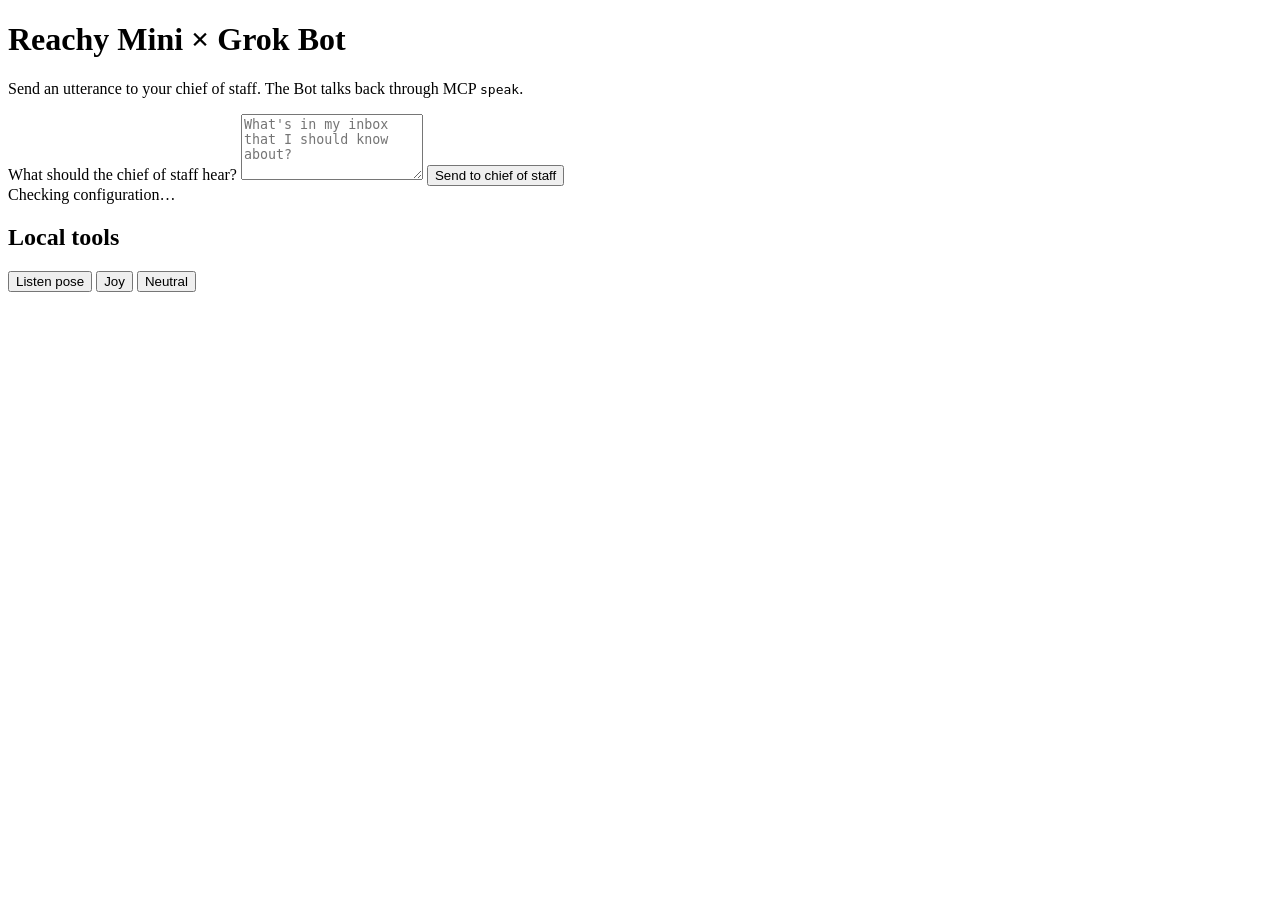
==== reachy_mini_grokbot/static/index.html @ e5f22504 "Add a Reachy Mini body for a Grok Bot chief of staff. Wake the Bot with a routine webhook, drive mot" ====
<!DOCTYPE html>
<html lang="en">

<head>
    <meta charset="UTF-8">
    <title>Reachy Mini × Grok Bot</title>
    <meta name="viewport" content="width=device-width, initial-scale=1, viewport-fit=cover">
    <link rel="stylesheet" href="/static/style.css">
</head>

<body>
    <h1>Reachy Mini × Grok Bot</h1>
    <p class="lede">Send an utterance to your chief of staff. The Bot talks back through MCP <code>speak</code>.</p>

    <label for="utterance">What should the chief of staff hear?</label>
    <textarea id="utterance" rows="4" placeholder="What's in my inbox that I should know about?"></textarea>
    <button id="send-btn" type="button">Send to chief of staff</button>
    <div id="status">Checking configuration…</div>

    <h2>Local tools</h2>
    <div id="controls">
        <button type="button" data-tool="show" data-emotion="listening">Listen pose</button>
        <button type="button" data-tool="show" data-emotion="joy">Joy</button>
        <button type="button" data-tool="rest" data-mode="neutral">Neutral</button>
    </div>
    <script src="/static/main.js"></script>
</body>

</html>
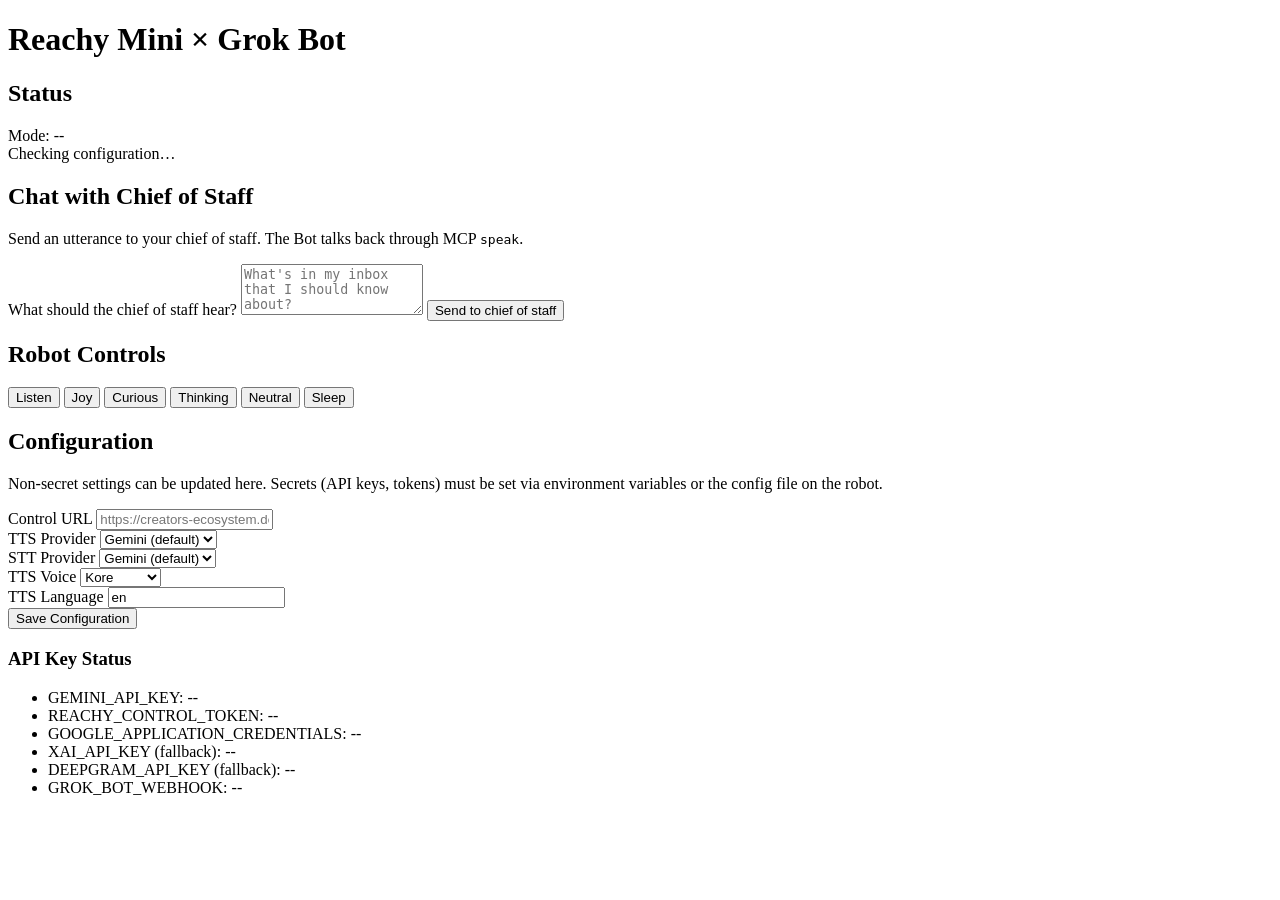
==== commit 53b5513c: "feat: Restructure as Reachy Mini app with Gemini AI and remote mode control Major changes: - Restruc" ====
--- a/reachy_mini_grokbot/static/index.html
+++ b/reachy_mini_grokbot/static/index.html
@@ -10,19 +10,105 @@
 
 <body>
     <h1>Reachy Mini × Grok Bot</h1>
-    <p class="lede">Send an utterance to your chief of staff. The Bot talks back through MCP <code>speak</code>.</p>
+    
+    <section class="status-panel">
+        <h2>Status</h2>
+        <div id="mode-status" class="mode-indicator">
+            <span class="mode-label">Mode:</span>
+            <span id="current-mode" class="mode-value">--</span>
+            <span id="offline-badge" class="badge badge-warning" style="display: none;">Offline</span>
+        </div>
+        <div id="config-status">Checking configuration…</div>
+    </section>
 
-    <label for="utterance">What should the chief of staff hear?</label>
-    <textarea id="utterance" rows="4" placeholder="What's in my inbox that I should know about?"></textarea>
-    <button id="send-btn" type="button">Send to chief of staff</button>
-    <div id="status">Checking configuration…</div>
+    <section>
+        <h2>Chat with Chief of Staff</h2>
+        <p class="lede">Send an utterance to your chief of staff. The Bot talks back through MCP <code>speak</code>.</p>
+        <label for="utterance">What should the chief of staff hear?</label>
+        <textarea id="utterance" rows="3" placeholder="What's in my inbox that I should know about?"></textarea>
+        <button id="send-btn" type="button">Send to chief of staff</button>
+        <div id="utterance-status"></div>
+    </section>
 
-    <h2>Local tools</h2>
-    <div id="controls">
-        <button type="button" data-tool="show" data-emotion="listening">Listen pose</button>
-        <button type="button" data-tool="show" data-emotion="joy">Joy</button>
-        <button type="button" data-tool="rest" data-mode="neutral">Neutral</button>
-    </div>
+    <section>
+        <h2>Robot Controls</h2>
+        <div id="controls">
+            <button type="button" data-tool="show" data-emotion="listening">Listen</button>
+            <button type="button" data-tool="show" data-emotion="joy">Joy</button>
+            <button type="button" data-tool="show" data-emotion="curious">Curious</button>
+            <button type="button" data-tool="show" data-emotion="thinking">Thinking</button>
+            <button type="button" data-tool="rest" data-mode="neutral">Neutral</button>
+            <button type="button" data-tool="rest" data-mode="sleep">Sleep</button>
+        </div>
+        <div id="tool-status"></div>
+    </section>
+
+    <section class="config-section">
+        <h2>Configuration</h2>
+        <p class="lede">Non-secret settings can be updated here. Secrets (API keys, tokens) must be set 
+            via environment variables or the config file on the robot.</p>
+        
+        <div class="config-form">
+            <div class="config-item">
+                <label for="control-url">Control URL</label>
+                <input type="text" id="control-url" placeholder="https://creators-ecosystem.de">
+            </div>
+            <div class="config-item">
+                <label for="tts-provider">TTS Provider</label>
+                <select id="tts-provider">
+                    <option value="gemini" selected>Gemini (default)</option>
+                    <option value="xai">xAI</option>
+                    <option value="deepgram">Deepgram</option>
+                </select>
+            </div>
+            <div class="config-item">
+                <label for="stt-provider">STT Provider</label>
+                <select id="stt-provider">
+                    <option value="gemini" selected>Gemini (default)</option>
+                    <option value="deepgram">Deepgram</option>
+                </select>
+            </div>
+            <div class="config-item">
+                <label for="tts-voice">TTS Voice</label>
+                <select id="tts-voice">
+                    <optgroup label="Gemini Voices">
+                        <option value="Kore" selected>Kore</option>
+                        <option value="Charon">Charon</option>
+                        <option value="Fenrir">Fenrir</option>
+                        <option value="Aoede">Aoede</option>
+                        <option value="Puck">Puck</option>
+                        <option value="Leda">Leda</option>
+                        <option value="Orus">Orus</option>
+                        <option value="Zephyr">Zephyr</option>
+                    </optgroup>
+                    <optgroup label="xAI Voices">
+                        <option value="ara">Ara</option>
+                        <option value="eve">Eve</option>
+                        <option value="leo">Leo</option>
+                        <option value="rex">Rex</option>
+                        <option value="sal">Sal</option>
+                    </optgroup>
+                </select>
+            </div>
+            <div class="config-item">
+                <label for="tts-language">TTS Language</label>
+                <input type="text" id="tts-language" placeholder="en" value="en">
+            </div>
+            <button id="save-config-btn" type="button" class="config-btn">Save Configuration</button>
+        </div>
+        <div id="config-save-status"></div>
+
+        <h3>API Key Status</h3>
+        <ul id="secrets-status" class="secrets-list">
+            <li><span class="secret-name">GEMINI_API_KEY:</span> <span id="gemini-status">--</span></li>
+            <li><span class="secret-name">REACHY_CONTROL_TOKEN:</span> <span id="control-token-status">--</span></li>
+            <li><span class="secret-name">GOOGLE_APPLICATION_CREDENTIALS:</span> <span id="google-creds-status">--</span></li>
+            <li><span class="secret-name">XAI_API_KEY (fallback):</span> <span id="xai-status">--</span></li>
+            <li><span class="secret-name">DEEPGRAM_API_KEY (fallback):</span> <span id="deepgram-status">--</span></li>
+            <li><span class="secret-name">GROK_BOT_WEBHOOK:</span> <span id="webhook-status">--</span></li>
+        </ul>
+    </section>
+
     <script src="/static/main.js"></script>
 </body>
 
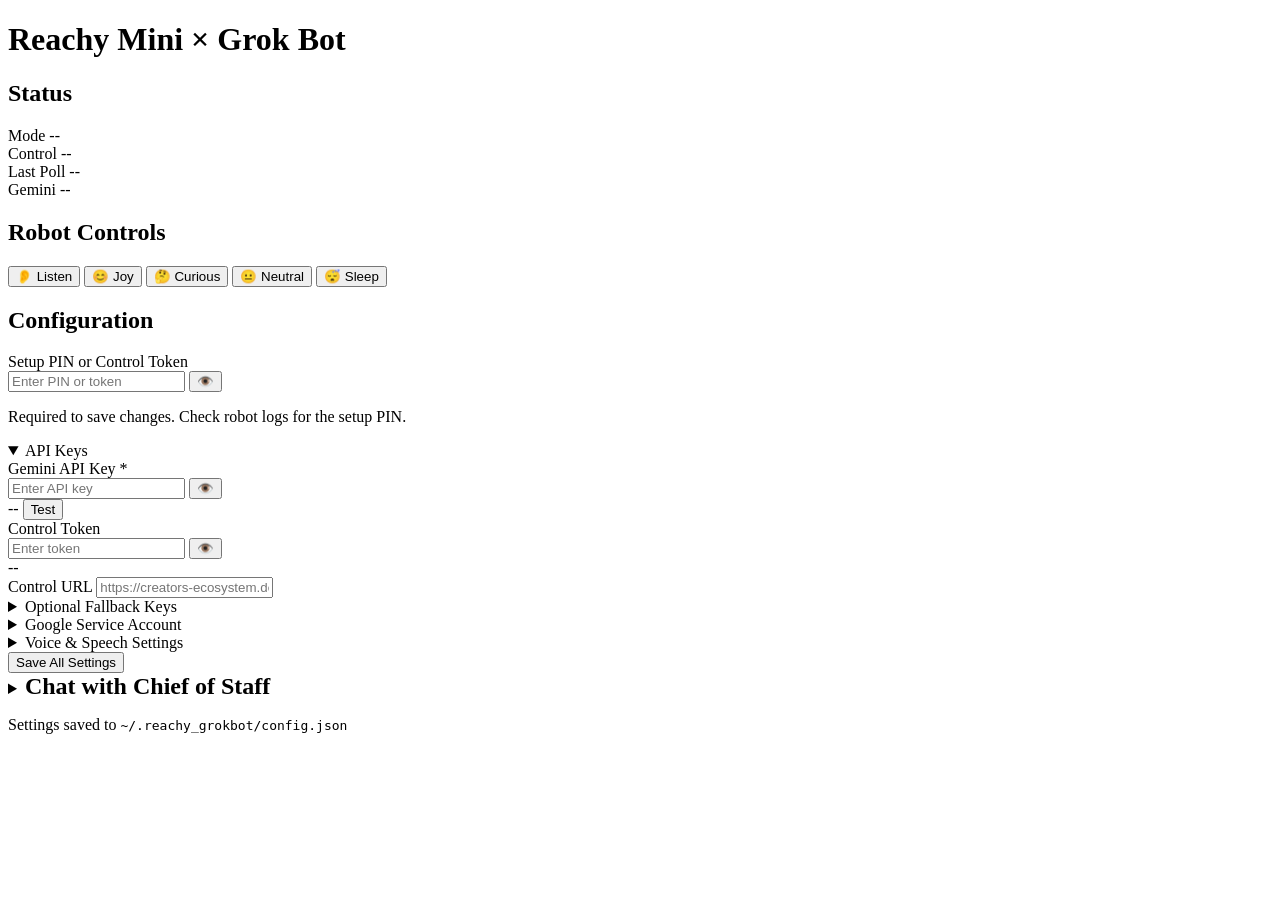
==== commit ef878e0a: "feat: Mobile-friendly settings page for phone-only install Add comprehensive mobile settings UI for " ====
--- a/reachy_mini_grokbot/static/index.html
+++ b/reachy_mini_grokbot/static/index.html
@@ -4,110 +4,217 @@
 <head>
     <meta charset="UTF-8">
     <title>Reachy Mini × Grok Bot</title>
-    <meta name="viewport" content="width=device-width, initial-scale=1, viewport-fit=cover">
+    <meta name="viewport" content="width=device-width, initial-scale=1, viewport-fit=cover, user-scalable=no">
+    <meta name="apple-mobile-web-app-capable" content="yes">
+    <meta name="mobile-web-app-capable" content="yes">
     <link rel="stylesheet" href="/static/style.css">
 </head>
 
 <body>
-    <h1>Reachy Mini × Grok Bot</h1>
+    <header>
+        <h1>Reachy Mini × Grok Bot</h1>
+    </header>
     
-    <section class="status-panel">
-        <h2>Status</h2>
-        <div id="mode-status" class="mode-indicator">
-            <span class="mode-label">Mode:</span>
-            <span id="current-mode" class="mode-value">--</span>
-            <span id="offline-badge" class="badge badge-warning" style="display: none;">Offline</span>
-        </div>
-        <div id="config-status">Checking configuration…</div>
-    </section>
-
-    <section>
-        <h2>Chat with Chief of Staff</h2>
-        <p class="lede">Send an utterance to your chief of staff. The Bot talks back through MCP <code>speak</code>.</p>
-        <label for="utterance">What should the chief of staff hear?</label>
-        <textarea id="utterance" rows="3" placeholder="What's in my inbox that I should know about?"></textarea>
-        <button id="send-btn" type="button">Send to chief of staff</button>
-        <div id="utterance-status"></div>
-    </section>
-
-    <section>
-        <h2>Robot Controls</h2>
-        <div id="controls">
-            <button type="button" data-tool="show" data-emotion="listening">Listen</button>
-            <button type="button" data-tool="show" data-emotion="joy">Joy</button>
-            <button type="button" data-tool="show" data-emotion="curious">Curious</button>
-            <button type="button" data-tool="show" data-emotion="thinking">Thinking</button>
-            <button type="button" data-tool="rest" data-mode="neutral">Neutral</button>
-            <button type="button" data-tool="rest" data-mode="sleep">Sleep</button>
-        </div>
-        <div id="tool-status"></div>
-    </section>
-
-    <section class="config-section">
-        <h2>Configuration</h2>
-        <p class="lede">Non-secret settings can be updated here. Secrets (API keys, tokens) must be set 
-            via environment variables or the config file on the robot.</p>
-        
-        <div class="config-form">
-            <div class="config-item">
-                <label for="control-url">Control URL</label>
-                <input type="text" id="control-url" placeholder="https://creators-ecosystem.de">
-            </div>
-            <div class="config-item">
-                <label for="tts-provider">TTS Provider</label>
-                <select id="tts-provider">
-                    <option value="gemini" selected>Gemini (default)</option>
-                    <option value="xai">xAI</option>
-                    <option value="deepgram">Deepgram</option>
-                </select>
-            </div>
-            <div class="config-item">
-                <label for="stt-provider">STT Provider</label>
-                <select id="stt-provider">
-                    <option value="gemini" selected>Gemini (default)</option>
-                    <option value="deepgram">Deepgram</option>
-                </select>
-            </div>
-            <div class="config-item">
-                <label for="tts-voice">TTS Voice</label>
-                <select id="tts-voice">
-                    <optgroup label="Gemini Voices">
-                        <option value="Kore" selected>Kore</option>
-                        <option value="Charon">Charon</option>
-                        <option value="Fenrir">Fenrir</option>
-                        <option value="Aoede">Aoede</option>
-                        <option value="Puck">Puck</option>
-                        <option value="Leda">Leda</option>
-                        <option value="Orus">Orus</option>
-                        <option value="Zephyr">Zephyr</option>
-                    </optgroup>
-                    <optgroup label="xAI Voices">
-                        <option value="ara">Ara</option>
-                        <option value="eve">Eve</option>
-                        <option value="leo">Leo</option>
-                        <option value="rex">Rex</option>
-                        <option value="sal">Sal</option>
-                    </optgroup>
-                </select>
-            </div>
-            <div class="config-item">
-                <label for="tts-language">TTS Language</label>
-                <input type="text" id="tts-language" placeholder="en" value="en">
-            </div>
-            <button id="save-config-btn" type="button" class="config-btn">Save Configuration</button>
-        </div>
-        <div id="config-save-status"></div>
-
-        <h3>API Key Status</h3>
-        <ul id="secrets-status" class="secrets-list">
-            <li><span class="secret-name">GEMINI_API_KEY:</span> <span id="gemini-status">--</span></li>
-            <li><span class="secret-name">REACHY_CONTROL_TOKEN:</span> <span id="control-token-status">--</span></li>
-            <li><span class="secret-name">GOOGLE_APPLICATION_CREDENTIALS:</span> <span id="google-creds-status">--</span></li>
-            <li><span class="secret-name">XAI_API_KEY (fallback):</span> <span id="xai-status">--</span></li>
-            <li><span class="secret-name">DEEPGRAM_API_KEY (fallback):</span> <span id="deepgram-status">--</span></li>
-            <li><span class="secret-name">GROK_BOT_WEBHOOK:</span> <span id="webhook-status">--</span></li>
-        </ul>
-    </section>
+    <main>
+        <!-- Status Panel -->
+        <section class="card status-panel">
+            <h2>Status</h2>
+            <div class="status-grid">
+                <div class="status-item">
+                    <span class="status-label">Mode</span>
+                    <span id="current-mode" class="status-value mode-badge">--</span>
+                </div>
+                <div class="status-item">
+                    <span class="status-label">Control</span>
+                    <span id="control-status" class="status-value">--</span>
+                </div>
+                <div class="status-item">
+                    <span class="status-label">Last Poll</span>
+                    <span id="last-poll" class="status-value">--</span>
+                </div>
+                <div class="status-item">
+                    <span class="status-label">Gemini</span>
+                    <span id="gemini-status" class="status-value">--</span>
+                </div>
+            </div>
+            <div id="offline-banner" class="banner banner-warning" style="display: none;">
+                ⚠️ Control endpoint unreachable
+            </div>
+        </section>
+
+        <!-- Quick Actions -->
+        <section class="card">
+            <h2>Robot Controls</h2>
+            <div class="button-grid">
+                <button type="button" class="btn btn-control" data-tool="show" data-emotion="listening">👂 Listen</button>
+                <button type="button" class="btn btn-control" data-tool="show" data-emotion="joy">😊 Joy</button>
+                <button type="button" class="btn btn-control" data-tool="show" data-emotion="curious">🤔 Curious</button>
+                <button type="button" class="btn btn-control" data-tool="rest" data-mode="neutral">😐 Neutral</button>
+                <button type="button" class="btn btn-control" data-tool="rest" data-mode="sleep">😴 Sleep</button>
+            </div>
+            <div id="tool-status" class="status-message"></div>
+        </section>
+
+        <!-- Configuration Section -->
+        <section class="card config-section">
+            <h2>Configuration</h2>
+            
+            <!-- Auth Token Input -->
+            <div class="auth-section">
+                <label for="auth-token">Setup PIN or Control Token</label>
+                <div class="input-group">
+                    <input type="password" id="auth-token" placeholder="Enter PIN or token" autocomplete="off">
+                    <button type="button" id="toggle-auth" class="btn btn-icon">👁️</button>
+                </div>
+                <p class="help-text">Required to save changes. Check robot logs for the setup PIN.</p>
+            </div>
+
+            <!-- API Keys Section -->
+            <details class="config-group" open>
+                <summary>API Keys</summary>
+                
+                <div class="form-group">
+                    <label for="gemini-key">Gemini API Key <span class="required">*</span></label>
+                    <div class="input-group">
+                        <input type="password" id="gemini-key" placeholder="Enter API key" autocomplete="off">
+                        <button type="button" class="btn btn-icon toggle-visibility">👁️</button>
+                    </div>
+                    <div class="key-status">
+                        <span id="gemini-key-status" class="status-badge">--</span>
+                        <button type="button" id="test-gemini" class="btn btn-small">Test</button>
+                    </div>
+                </div>
+
+                <div class="form-group">
+                    <label for="control-token">Control Token</label>
+                    <div class="input-group">
+                        <input type="password" id="control-token" placeholder="Enter token" autocomplete="off">
+                        <button type="button" class="btn btn-icon toggle-visibility">👁️</button>
+                    </div>
+                    <span id="control-token-status" class="status-badge">--</span>
+                </div>
+
+                <div class="form-group">
+                    <label for="control-url">Control URL</label>
+                    <input type="url" id="control-url" placeholder="https://creators-ecosystem.de">
+                </div>
+            </details>
+
+            <!-- Optional Keys -->
+            <details class="config-group">
+                <summary>Optional Fallback Keys</summary>
+                
+                <div class="form-group">
+                    <label for="xai-key">xAI API Key (TTS fallback)</label>
+                    <div class="input-group">
+                        <input type="password" id="xai-key" placeholder="Enter API key" autocomplete="off">
+                        <button type="button" class="btn btn-icon toggle-visibility">👁️</button>
+                    </div>
+                    <span id="xai-key-status" class="status-badge">--</span>
+                </div>
+
+                <div class="form-group">
+                    <label for="deepgram-key">Deepgram API Key (STT fallback)</label>
+                    <div class="input-group">
+                        <input type="password" id="deepgram-key" placeholder="Enter API key" autocomplete="off">
+                        <button type="button" class="btn btn-icon toggle-visibility">👁️</button>
+                    </div>
+                    <span id="deepgram-key-status" class="status-badge">--</span>
+                </div>
+            </details>
+
+            <!-- Google Service Account -->
+            <details class="config-group">
+                <summary>Google Service Account</summary>
+                
+                <div class="form-group">
+                    <label for="sa-file">Service Account JSON</label>
+                    <input type="file" id="sa-file" accept=".json,application/json">
+                    <span id="sa-status" class="status-badge">--</span>
+                    <p class="help-text">Required for Scribe and Docs Chat modes (Google Drive/Docs access)</p>
+                </div>
+                
+                <div class="form-group">
+                    <label for="sa-paste">Or paste JSON directly:</label>
+                    <textarea id="sa-paste" rows="4" placeholder='{"type": "service_account", ...}'></textarea>
+                </div>
+                
+                <button type="button" id="upload-sa" class="btn btn-secondary">Upload Service Account</button>
+            </details>
+
+            <!-- Voice Settings -->
+            <details class="config-group">
+                <summary>Voice & Speech Settings</summary>
+                
+                <div class="form-group">
+                    <label for="tts-provider">TTS Provider</label>
+                    <select id="tts-provider">
+                        <option value="gemini" selected>Gemini (default)</option>
+                        <option value="xai">xAI</option>
+                        <option value="deepgram">Deepgram</option>
+                    </select>
+                </div>
+
+                <div class="form-group">
+                    <label for="stt-provider">STT Provider</label>
+                    <select id="stt-provider">
+                        <option value="gemini" selected>Gemini (default)</option>
+                        <option value="deepgram">Deepgram</option>
+                    </select>
+                </div>
+
+                <div class="form-group">
+                    <label for="tts-voice">TTS Voice</label>
+                    <select id="tts-voice">
+                        <optgroup label="Gemini">
+                            <option value="Kore" selected>Kore</option>
+                            <option value="Charon">Charon</option>
+                            <option value="Fenrir">Fenrir</option>
+                            <option value="Aoede">Aoede</option>
+                            <option value="Puck">Puck</option>
+                            <option value="Leda">Leda</option>
+                            <option value="Orus">Orus</option>
+                            <option value="Zephyr">Zephyr</option>
+                        </optgroup>
+                        <optgroup label="xAI">
+                            <option value="ara">Ara</option>
+                            <option value="eve">Eve</option>
+                            <option value="leo">Leo</option>
+                            <option value="rex">Rex</option>
+                            <option value="sal">Sal</option>
+                        </optgroup>
+                    </select>
+                </div>
+
+                <div class="form-group">
+                    <label for="custom-vocab">Custom Vocabulary</label>
+                    <input type="text" id="custom-vocab" placeholder="Reachy, Grok Bot, Sachin">
+                    <p class="help-text">Comma-separated names for better STT recognition</p>
+                </div>
+            </details>
+
+            <!-- Save Button -->
+            <div class="save-section">
+                <button type="button" id="save-config" class="btn btn-primary btn-large">Save All Settings</button>
+                <div id="save-status" class="status-message"></div>
+            </div>
+        </section>
+
+        <!-- Chat Section (collapsed by default on mobile) -->
+        <details class="card">
+            <summary><h2 style="display:inline">Chat with Chief of Staff</h2></summary>
+            <div class="form-group">
+                <label for="utterance">What should the chief of staff hear?</label>
+                <textarea id="utterance" rows="3" placeholder="What's in my inbox that I should know about?"></textarea>
+                <button id="send-btn" type="button" class="btn btn-primary">Send</button>
+                <div id="utterance-status" class="status-message"></div>
+            </div>
+        </details>
+    </main>
+
+    <footer>
+        <p>Settings saved to <code>~/.reachy_grokbot/config.json</code></p>
+    </footer>
 
     <script src="/static/main.js"></script>
 </body>
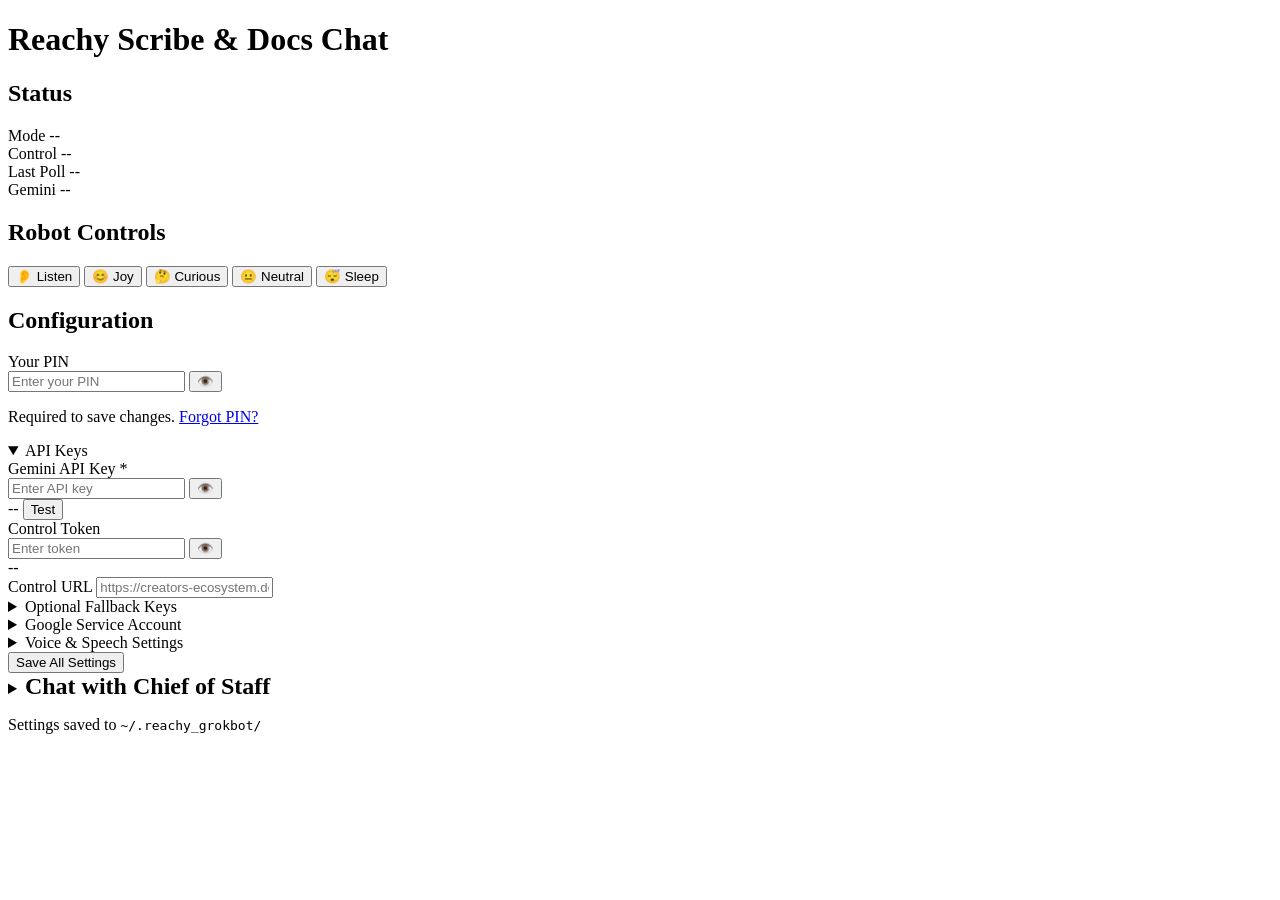
==== commit a61507b3: "feat: First-run setup flow with user-chosen PIN for phone-only install Replace console-logged PIN wi" ====
--- a/reachy_mini_grokbot/static/index.html
+++ b/reachy_mini_grokbot/static/index.html
@@ -3,7 +3,7 @@
 
 <head>
     <meta charset="UTF-8">
-    <title>Reachy Mini × Grok Bot</title>
+    <title>Reachy Scribe & Docs Chat</title>
     <meta name="viewport" content="width=device-width, initial-scale=1, viewport-fit=cover, user-scalable=no">
     <meta name="apple-mobile-web-app-capable" content="yes">
     <meta name="mobile-web-app-capable" content="yes">
@@ -12,10 +12,42 @@
 
 <body>
     <header>
-        <h1>Reachy Mini × Grok Bot</h1>
+        <h1>Reachy Scribe & Docs Chat</h1>
     </header>
     
     <main>
+        <!-- First-Run Setup Banner -->
+        <section id="setup-banner" class="card setup-banner" style="display: none;">
+            <h2>🎉 Welcome! First-Time Setup</h2>
+            <p>Create a PIN to secure your settings. This only works for the first <span id="setup-window">30</span> minutes after the app starts.</p>
+            
+            <div class="form-group">
+                <label for="new-pin">Create PIN (6+ digits)</label>
+                <div class="input-group">
+                    <input type="password" id="new-pin" placeholder="Enter 6+ digit PIN" pattern="[0-9]*" inputmode="numeric" autocomplete="off">
+                    <button type="button" class="btn btn-icon toggle-visibility">👁️</button>
+                </div>
+            </div>
+            <div class="form-group">
+                <label for="confirm-pin">Confirm PIN</label>
+                <div class="input-group">
+                    <input type="password" id="confirm-pin" placeholder="Confirm PIN" pattern="[0-9]*" inputmode="numeric" autocomplete="off">
+                    <button type="button" class="btn btn-icon toggle-visibility">👁️</button>
+                </div>
+            </div>
+            <button type="button" id="create-pin-btn" class="btn btn-primary btn-large">Create PIN</button>
+            <div id="pin-create-status" class="status-message"></div>
+        </section>
+
+        <!-- Forgot PIN / Reset Section -->
+        <section id="reset-section" class="card" style="display: none;">
+            <h2>⚠️ Forgot PIN?</h2>
+            <p>Reset is available for <span id="reset-window">5</span> minutes after app restart. This will <strong>delete all saved settings</strong> including API keys.</p>
+            <button type="button" id="reset-btn" class="btn btn-danger">Reset PIN & Settings</button>
+            <div id="reset-status" class="status-message"></div>
+            <p class="help-text">To reset later: restart the app from the Reachy Mini Control app, then come back here within 5 minutes.</p>
+        </section>
+
         <!-- Status Panel -->
         <section class="card status-panel">
             <h2>Status</h2>
@@ -56,17 +88,17 @@
         </section>
 
         <!-- Configuration Section -->
-        <section class="card config-section">
+        <section id="config-section" class="card config-section">
             <h2>Configuration</h2>
             
             <!-- Auth Token Input -->
             <div class="auth-section">
-                <label for="auth-token">Setup PIN or Control Token</label>
+                <label for="auth-token">Your PIN</label>
                 <div class="input-group">
-                    <input type="password" id="auth-token" placeholder="Enter PIN or token" autocomplete="off">
+                    <input type="password" id="auth-token" placeholder="Enter your PIN" pattern="[0-9]*" inputmode="numeric" autocomplete="off">
                     <button type="button" id="toggle-auth" class="btn btn-icon">👁️</button>
                 </div>
-                <p class="help-text">Required to save changes. Check robot logs for the setup PIN.</p>
+                <p class="help-text">Required to save changes. <a href="#" id="show-reset-link">Forgot PIN?</a></p>
             </div>
 
             <!-- API Keys Section -->
@@ -213,7 +245,7 @@
     </main>
 
     <footer>
-        <p>Settings saved to <code>~/.reachy_grokbot/config.json</code></p>
+        <p>Settings saved to <code>~/.reachy_grokbot/</code></p>
     </footer>
 
     <script src="/static/main.js"></script>
